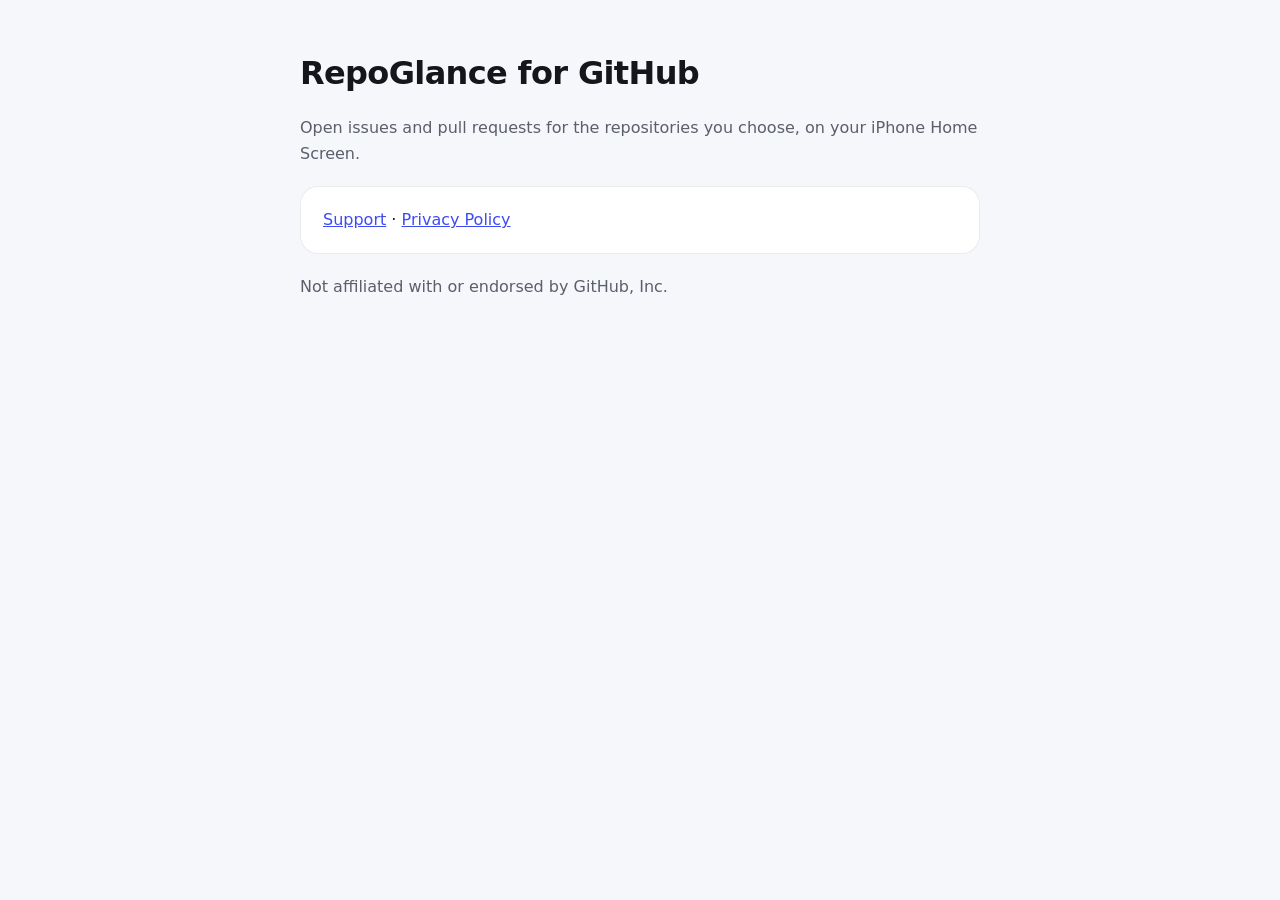
==== index.html @ e48e1294 "RepoGlance privacy policy and support pages Co-Authored-By: Claude Opus 5.5 <noreply@anthropic.com>" ====
<!doctype html>
<html lang="en"><head><meta charset="utf-8"><meta name="viewport" content="width=device-width,initial-scale=1">
<title>RepoGlance</title><link rel="stylesheet" href="style.css"></head>
<body><main>
<h1>RepoGlance for GitHub</h1>
<p class="muted">Open issues and pull requests for the repositories you choose, on your iPhone Home Screen.</p>
<div class="card"><a href="support.html">Support</a> · <a href="privacy.html">Privacy Policy</a></div>
<p class="muted">Not affiliated with or endorsed by GitHub, Inc.</p>
</main></body></html>
---- style.css ----
:root{--bg:#f6f7fb;--fg:#15161c;--muted:#5b5f6b;--card:#fff;--accent:#3d4bf5;--line:rgba(0,0,0,.08)}
@media (prefers-color-scheme:dark){:root{--bg:#07080d;--fg:#eef0f6;--muted:#9a9fb0;--card:#12151f;--accent:#8590ff;--line:rgba(255,255,255,.08)}}
*{box-sizing:border-box}body{margin:0;background:var(--bg);color:var(--fg);font:16px/1.6 -apple-system,BlinkMacSystemFont,"Segoe UI",system-ui,sans-serif}
main{max-width:720px;margin:0 auto;padding:48px 20px 64px}h1{font-size:2rem;letter-spacing:-.02em;margin:0 0 4px}
h2{font-size:1.15rem;margin:32px 0 8px}p,li{color:var(--fg)}.muted{color:var(--muted)}a{color:var(--accent)}
.card{background:var(--card);border:1px solid var(--line);border-radius:18px;padding:20px 22px;margin:20px 0}
nav{display:flex;gap:16px;margin-bottom:28px;font-weight:600}
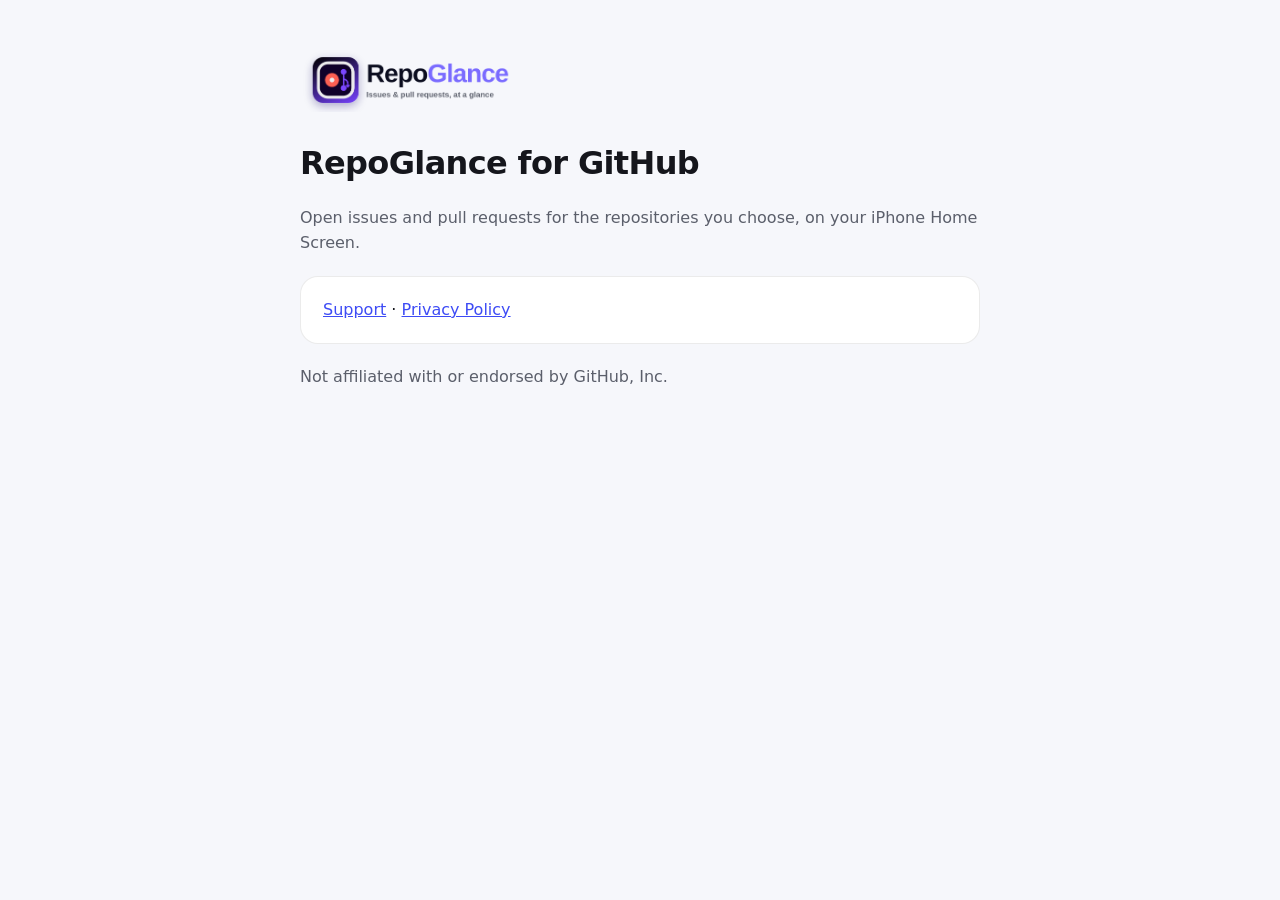
==== commit 1c3d7142: "Add RepoGlance logo, favicon and touch icon Co-Authored-By: Claude Opus 5.5 <noreply@anthropic.com>" ====
--- a/index.html
+++ b/index.html
@@ -1,7 +1,8 @@
 <!doctype html>
 <html lang="en"><head><meta charset="utf-8"><meta name="viewport" content="width=device-width,initial-scale=1">
-<title>RepoGlance</title><link rel="stylesheet" href="style.css"></head>
+<title>RepoGlance</title><link rel="stylesheet" href="style.css"><link rel="icon" href="favicon-32.png" sizes="32x32"><link rel="icon" href="favicon-64.png" sizes="64x64"><link rel="apple-touch-icon" href="apple-touch-icon.png"></head>
 <body><main>
+<a href="./" class="brand"><picture><source srcset="logo-dark.png" media="(prefers-color-scheme: dark)"><img src="logo-light.png" alt="RepoGlance" height="64"></picture></a>
 <h1>RepoGlance for GitHub</h1>
 <p class="muted">Open issues and pull requests for the repositories you choose, on your iPhone Home Screen.</p>
 <div class="card"><a href="support.html">Support</a> · <a href="privacy.html">Privacy Policy</a></div>
--- a/style.css
+++ b/style.css
@@ -5,3 +5,4 @@
 h2{font-size:1.15rem;margin:32px 0 8px}p,li{color:var(--fg)}.muted{color:var(--muted)}a{color:var(--accent)}
 .card{background:var(--card);border:1px solid var(--line);border-radius:18px;padding:20px 22px;margin:20px 0}
 nav{display:flex;gap:16px;margin-bottom:28px;font-weight:600}
+.brand{display:inline-block;margin:0 0 18px}.brand img{height:64px;width:auto;display:block}
